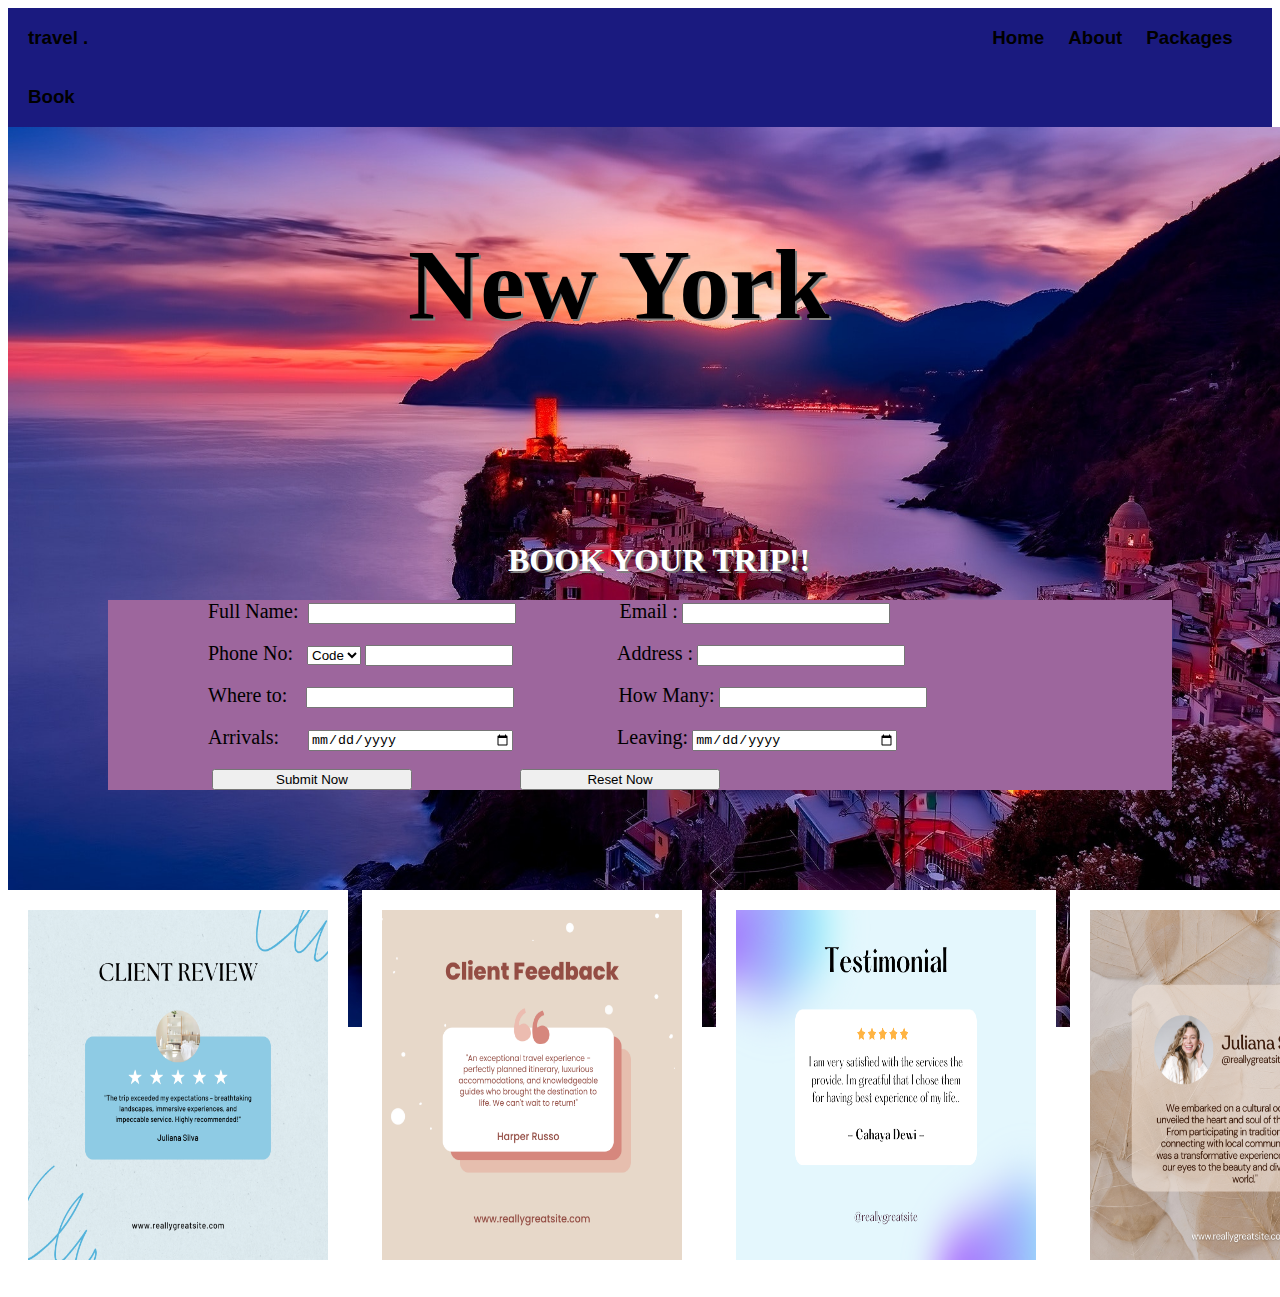
==== index.html @ e3b900f8 "website" ====
<!DOCTYPE html>
<html lang="en">
  <head>
    <meta charset="UTF-8" />
    <meta http-equiv="X-UA-Compatible" content="IE=edge" />
    <meta name="viewport" content="width=, initial-scale=1.0" />
    <title>ICT_Project</title>
    <link rel="stylesheet" href="style.css" />
  </head>
  <body>
    <header class="header">
      <h3 class="h" id="travel">travel .</h3>
      <h3 class="h" id="home">Home</h3>
      <h3 class="h">About</h3>
      <h3 class="h">Packages</h3>
      <h3 class="h">Book</h3>
    </header>
    <div>
      <img class="img1" src="img1.jpg" alt="" />
    </div>

    <h1 class="text">New York </h1>
    <h1 class="h1">BOOK YOUR TRIP!!</h1>

    <form class="form" action="backend.php">
      <div>
        <label for="name"> Full Name:</label>
        <input type="text" name="myname" id="name" />

        <label for="email"> Email :</label>
        <input type="email" name="myemail" id="email" />
      </div>
      <br />
      <div>
        <label for="phone"> Phone No:</label>
        <select name="phoneCode" id="phone">
          <option selected hidden value="">Code</option>
          <option value="977">92</option>
          <option value="978">91</option>
          <option value="979">93</option>
          <option value="973">94</option>
          <option value="972">98</option>
          <option value="974">95</option>
        </select>
        <input id="b" type="phone" name="myphone" id="phone" />

        <label for="address"> Address :</label>
        <input type="text" name="myaddress" id="address" />
      </div>
      <br />
      <div>
        <label for="where"> Where to: </label>
        <input type="text" name="where" id="where" />

        <label for="people"> How Many: </label>
        <input type="number" name="people" id="people" />
      </div>
      <br />
      <div>
        <label for="arrivals"> Arrivals:</label>
        <input type="date" name="arrivals" id="arrivals" />

        <label for="leaving"> Leaving:</label>
        <input type="date" name="leaving" id="leaving" />
      </div>
      <br />
      <div>
        <label for="Submit Now"></label>
        <input type="submit" value="Submit Now" />

        <label for="Reset Now"></label>
        <input type="reset" value="Reset Now" />
      </div>
    </form>

    <div class="container">
      <div class="card" id="c"> <img src="Design.png" alt="">
        <div class="b"></div>
      </div>
      <div class="card" id="c2"> <img src="dull.png" alt="">
        <div class="b"></div>
      </div>
      <div class="card" id="c"> <img src="Sky.png" alt="">
        <div class="b"></div>
      </div>
      <div class="card" id="c4"> <img src="leaves.png" alt="">
        <div class="b"></div>
      </div>
      <div class="card" id="c"> <img src="Trio.png" alt="">
        <div class="b"></div>
      </div>
      <div class="card" id="c6"> <img src="GoldPink.png" alt="">
        <div class="b"></div>
      </div>
      <div class="card" id="c"> <img src="lines.png" alt="">
        <div class="b"></div>
      </div>
      <div class="card" id="c8"> <img src="Message.png" alt="">
        <div class="b"></div>
      </div>
      <div class="card" id="c"> <img src="Blue Minimalist Quote Reviews Instagram Post.png" alt="">
        <div class="b"></div>
      </div>
      <div class="card" id="c10"> <img src="flowers.png" alt="">
        <div class="b"></div>
      </div>
      <div class="card" id="c"> <img src="laptop.png" alt="">
        <div class="b"></div>
      </div>
      <div class="card" id="c12"> <img src="Star.png" alt="">
        <div class="b"></div>
      </div>
      <div class="card" id="c"> <img src="Brown Minimalist Product Testimonial Instagram Post.png" alt="">
        <div class="b"></div>
      </div>
      <div class="card" id="c14"> <img src="candle.png" alt="">
        <div class="b"></div>
      </div>
    </div>
    
  </body>
</html>
---- style.css ----
.header{
    background-color: rgb(26, 26, 127);
 }
 .h{
     display: inline-block;
     margin-left: 20px;
     font-family: Arial, Helvetica, sans-serif;
 }
 #home{
     margin-left: 900px;
 }
 .img1{
     width: 100vw;
     height: 100vh;
     position: absolute;
     z-index: -1;
 }
 .text{
     margin-top: 100px;
     margin-left: 400px;
     position: relative;
     color: black;
     font-size: 100px;
     display: flex;
     text-shadow: 2px 2px gray;
 }
 .h1{
     margin-top: 200px;
     margin-left: 500px;
     position: relative;
     color: white;
     display: flex;
     text-shadow:2px 2px gray;
 }
 .form{
     margin-left: 100px;
     margin-right: 100px;
     background-color: rgb(157, 102, 157);
     position: relative;
 }
 .data{
     display: inline-block;
 } 
 label{
     margin-left: 100px;
     font-size: 20px;
     display: inline-block;
 }
 input{
     width: 200px;
 }
 #name{
     margin-left: 5px;
 }
 #phone{
     margin-left: 10px;
 }
 #b{
     width: 140px;
 }
 #where{
     margin-left:15px;
 }
 #arrivals{
     margin-left: 25px;
 }
 #a{
     width: 105px;
 }
 .container {
     margin-top:100px;
     overflow-x: scroll;
     white-space: nowrap;
     scroll-behavior: smooth;
     width: 100vw;
     height: 400px;
   }
   .container::-webkit-scrollbar
   {
 display: none;
   }
   .card {
     display: inline-block;
     width: 300px;
     height: 350px;
     background-color: white;
     margin-right: 10px;
     padding: 20px;
     font-size: 14px;
     line-height: 1.4;
     transition: transform 0.3s ease;
    
  }
   .card:hover {
     transform: scale(1.1);
   }
   
   .card:focus {
     outline: none;
   }
 /* #c{
     background-color: rgb(73, 73, 233);
   }
   .b{
     width: 150px;
     height: 200px;
     border: 2px black;
   } */
   img{
     width: 300px;
     height: 350px;
   }
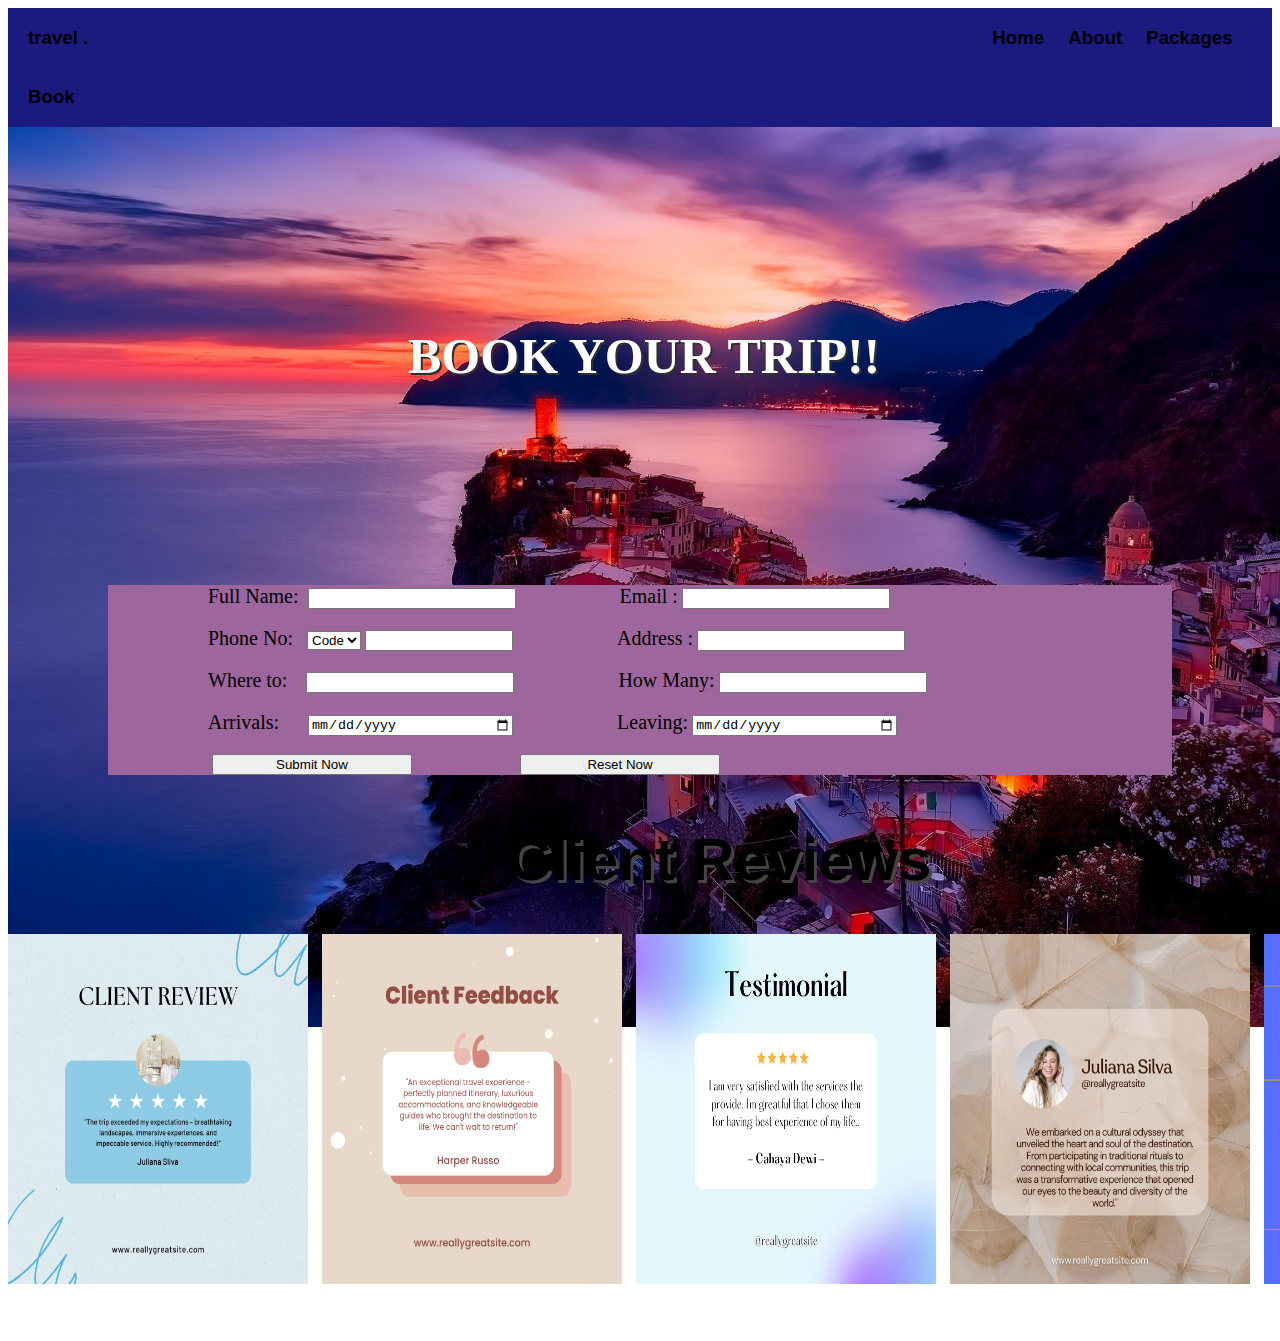
==== commit 1b7e02a6: "updates" ====
--- a/index.html
+++ b/index.html
@@ -19,7 +19,7 @@
       <img class="img1" src="img1.jpg" alt="" />
     </div>
 
-    <h1 class="text">New York </h1>
+    <!-- <h1 class="text">New York </h1> -->
     <h1 class="h1">BOOK YOUR TRIP!!</h1>
 
     <form class="form" action="backend.php">
@@ -72,8 +72,12 @@
         <input type="reset" value="Reset Now" />
       </div>
     </form>
-
+     <div class="review">
+      <h1 class="text"> Client Reviews</h1>
+     </div>
+    
     <div class="container">
+       
       <div class="card" id="c"> <img src="Design.png" alt="">
         <div class="b"></div>
       </div>
--- a/style.css
+++ b/style.css
@@ -15,7 +15,7 @@
      position: absolute;
      z-index: -1;
  }
- .text{
+ /* .text{
      margin-top: 100px;
      margin-left: 400px;
      position: relative;
@@ -23,16 +23,30 @@
      font-size: 100px;
      display: flex;
      text-shadow: 2px 2px gray;
- }
+ } */
  .h1{
      margin-top: 200px;
-     margin-left: 500px;
+     margin-left: 400px;
      position: relative;
      color: white;
+     font-size: 50px;
      display: flex;
-     text-shadow:2px 2px gray;
+     text-shadow:2px 2px rgb(48, 47, 47);
+     font-family: 'Times New Roman', Times, serif;
+ }
+ /* .review{
+    background-color:  rgb(220, 220, 220);
+
+ } */
+ .text{
+    margin-left: 500px;
+    margin-top: 50px;
+    font-size: 60px;
+    text-shadow:3px 3px rgb(69, 67, 67);
+    font-family: Arial, Helvetica, sans-serif;
  }
  .form{
+    margin-top: 200px;
      margin-left: 100px;
      margin-right: 100px;
      background-color: rgb(157, 102, 157);
@@ -68,12 +82,12 @@
      width: 105px;
  }
  .container {
-     margin-top:100px;
      overflow-x: scroll;
      white-space: nowrap;
      scroll-behavior: smooth;
      width: 100vw;
      height: 400px;
+     /* background-color: rgb(220, 220, 220); */
    }
    .container::-webkit-scrollbar
    {
@@ -83,12 +97,11 @@
      display: inline-block;
      width: 300px;
      height: 350px;
-     background-color: white;
+     /* background-color: rgb(220, 220, 220); */
      margin-right: 10px;
-     padding: 20px;
      font-size: 14px;
      line-height: 1.4;
-     transition: transform 0.3s ease;
+     transition: 0.3s ease;
     
   }
    .card:hover {
@@ -109,4 +122,13 @@
    img{
      width: 300px;
      height: 350px;
-   }+   }
+   @keyframes mymove {
+    from {
+        transform: scale(0);
+    }
+
+    to {
+        transform: scale(1)
+    }
+}